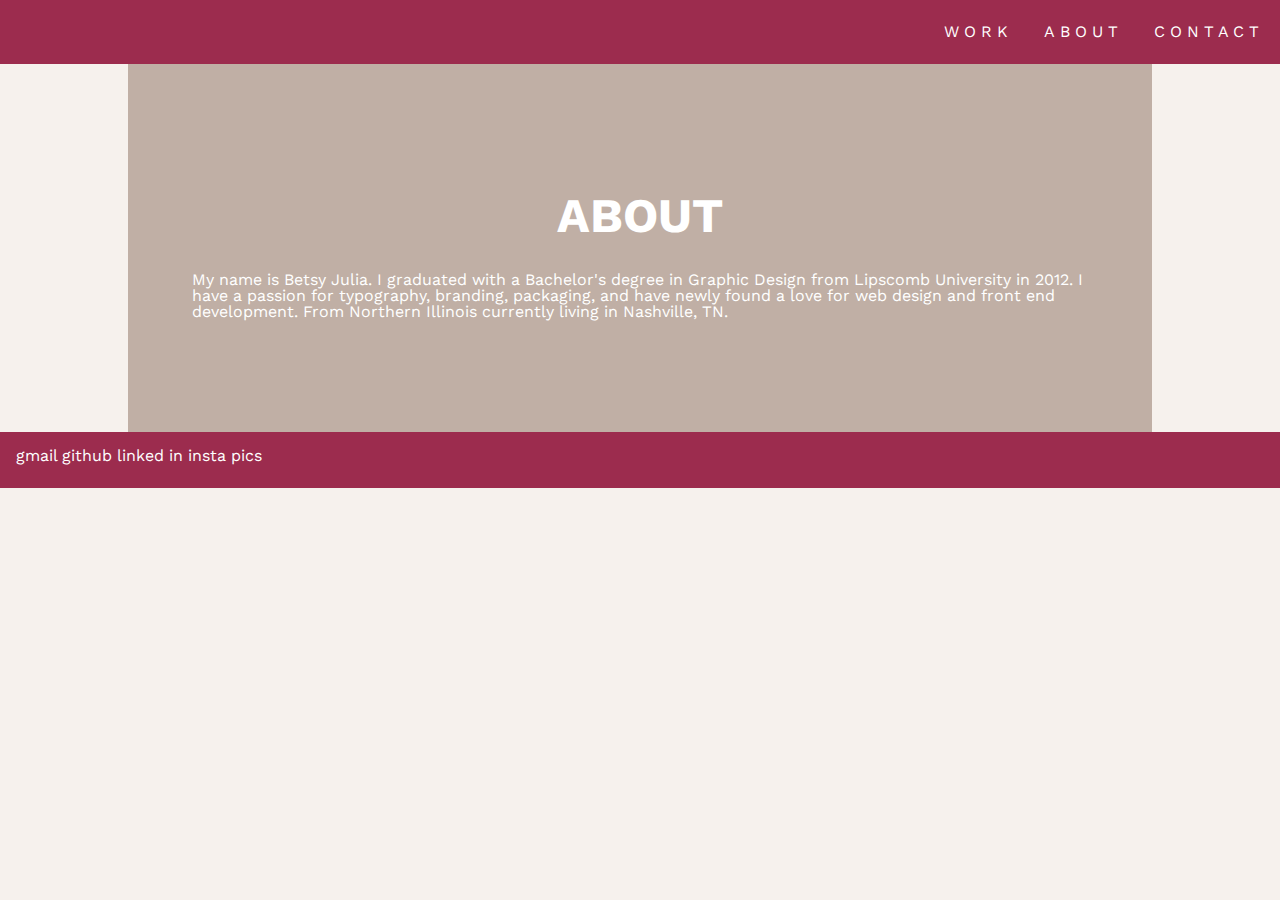
==== about.html @ c7a8be78 "first commit" ====
<!DOCTYPE html>
<html>
<head>
	<meta name="viewport" content="width=device-width, initial-scale=1.0">
	<title>Betsy Julia</title>
  <link rel="stylesheet" href="reset.css">
	<link rel="stylesheet" href="styles.css">
  <link href='https://fonts.googleapis.com/css?family=Work+Sans:300,700' rel='stylesheet' type='text/css'>
</head>
<body>
	 <nav class="main_nav">
      <a href="work.html">Work</a>
      <a href="about.html">About</a>
      <a href="contact.html">Contact</a>
  </nav>
  <div class="wrapper">
    <h1>About</h1>
      <p>My name is Betsy Julia. I graduated with a Bachelor's degree in Graphic Design from Lipscomb University in 2012. I have a passion for typography, branding, packaging, and have newly found a love for web design and front end development. From Northern Illinois currently living in Nashville, TN.</p>
  </div>
</body>
 <footer class="main-footer">
		<span>gmail github linked in insta pics </span>
	</footer>
</html>
---- styles.css ----
body {
 font-family: 'Work Sans', sans-serif;
 background-color: #f6f1ed;
}

.wrapper {
  margin-left: 8em;
  margin-right: 8em;
  padding-top: 5em;
  padding-bottom: 5em;
  background-color: #c0afa5;
}

h1 {
  font-size: 3em;
  text-align: center;
  margin-top: 1em;
  color: white;
  font-weight: 700;
  text-transform: uppercase;
  outline: #bfbfbf;
  }

p {
  margin: 1em 3em 1em 3em;
  padding: 1em;
  color: white;
}

.main_nav {
  display: flex;
  justify-content: flex-end;
  align-items: center;
  background-color: #9C2C4E;
  width: 100%;
  height: 4em;
  }

.main_nav a {
  margin:0 1em 0 1em;
  color: white;
  text-transform: uppercase;
  text-decoration: none;
  -webkit-transition-duration: 0.4s; /* Safari */
   transition-duration: 0.4s;
  letter-spacing: .3em;
}

.main_nav a:hover {
  color: #FF667F;
}

h2 {
 font-size: 1.25em;
  text-align: center;
  margin: 5em 2em 1.5em 2em;
  color: white;
}


.contact_list {
  display: flex;
  justify-content: center;
  align-items: flex-start;
}

.contact_list a {
  margin: -.5em 2em 1em 2em;
  text-decoration: none;
  text-transform: uppercase;
  font-weight: 700;
  color: #9C2C4E;
  -webkit-transition-duration: 0.4s; /* Safari */
   transition-duration: 0.4s;
}

.contact_list a:hover {
   color: #FF667F;
}

.button_wrapper {
  text-align: center;
  }

.button {
   padding: 15px 32px;
   text-align: center;
   text-decoration: none;
   display: inline-block;
   background-color: transparent;
   color: #4C0041;
   border: 2px solid #4C0041;
   border-radius: 8px;
   -webkit-transition-duration: 0.4s; /* Safari */
   transition-duration: 0.4s;
   margin-top: 1em;
   margin-bottom: 2em;
   width: 5em;
   position: inherit;
   text-transform: uppercase;
}

.button:hover {
    background-color: #4C0041;
    color: white;
}

.main-footer {
  background-color: #9C2C4E;
  width: 100%;
  height: 2.5em;
  color: white;
  padding-top: 1em;
  padding-left: 1em;
  ]




/*
 * Keyframes
 */

@keyframes fadeIn {
  0% {
    opacity: 0;
  }

  100% {
    opacity: 1;
  }
}

@keyframes fadeInUp {
  0% {
    opacity: 0;
    transform: translate3d(0, 100%, 0);
  }

  100% {
    opacity: 1;
    transform: none;
  }
}

@keyframes fadeInRight {
  0% {
    opacity: 0;
    transform: translate3d(100%, 0, 0);
  }

  100% {
    opacity: 1;
    transform: none;
  }
}

}

/*
 * CSS Page Transitions
 * Don't forget to add vendor prefixes!
 */
.m-scene {
  /** Basic styles for an animated element */
  .scene_element {
    animation-duration: 0.25s;
    transition-timing-function: ease-in;
    animation-fill-mode: both;

  }

  /** An element that fades in */
  .scene_element--fadein {
    animation-name: fadeIn;
  }

  /** An element that fades in and slides up */
  .scene_element--fadeinup {
    animation-name: fadeInUp;
  }

  /** An element that fades in and slides from the right */
  .scene_element--fadeinright {
    animation-name: fadeInRight;
  }
}
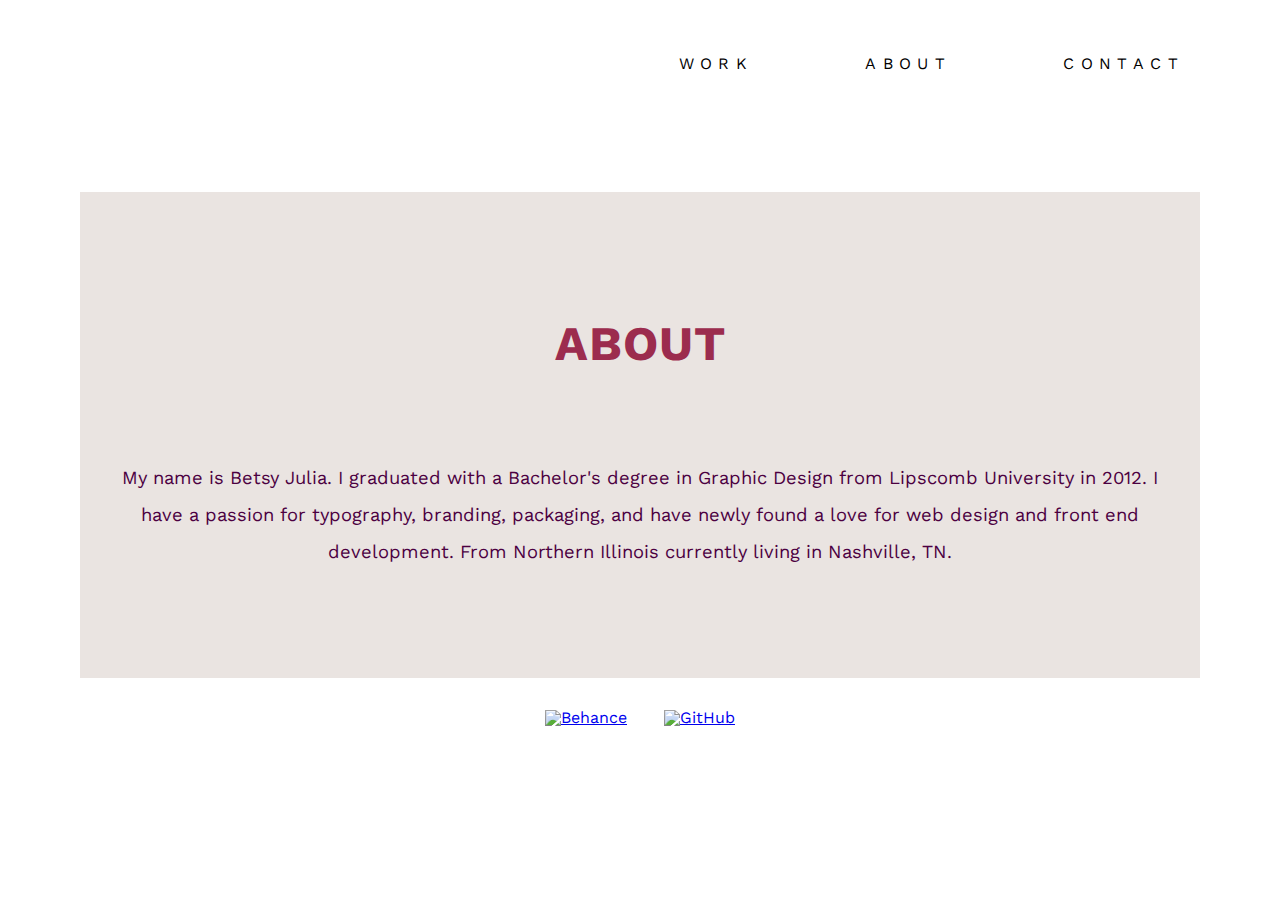
==== commit 517f6a6e: "Added social media icons and changed over flow to hide white space in right margin." ====
--- a/about.html
+++ b/about.html
@@ -2,7 +2,7 @@
 <html>
 <head>
 	<meta name="viewport" content="width=device-width, initial-scale=1.0">
-	<title>Betsy Julia</title>
+	<title>Betsy Julia | About</title>
   <link rel="stylesheet" href="reset.css">
 	<link rel="stylesheet" href="styles.css">
   <link href='https://fonts.googleapis.com/css?family=Work+Sans:300,700' rel='stylesheet' type='text/css'>
@@ -10,15 +10,19 @@
 <body>
 	 <nav class="main_nav">
       <a href="work.html">Work</a>
-      <a href="about.html">About</a>
+      <a href="about.html" class="phone_button">About</a>
       <a href="contact.html">Contact</a>
   </nav>
   <div class="wrapper">
     <h1>About</h1>
-      <p>My name is Betsy Julia. I graduated with a Bachelor's degree in Graphic Design from Lipscomb University in 2012. I have a passion for typography, branding, packaging, and have newly found a love for web design and front end development. From Northern Illinois currently living in Nashville, TN.</p>
+      <h2>My name is Betsy Julia. I graduated with a Bachelor's degree in Graphic Design from Lipscomb University in 2012. I have a passion for typography, branding, packaging, and have newly found a love for web design and front end development. From Northern Illinois currently living in Nashville, TN.</h2>
   </div>
 </body>
  <footer class="main-footer">
-		<span>gmail github linked in insta pics </span>
+		  <footer class="main-footer">
+		<a href="https://secureus33.sgcpanel.com:2083/cpsess2561419348/viewer/home%2fbetsyjul%2fpublic_html%2fimages/In-Black-121px-TM.png" alt="LinkedIn" class="icon"></a>
+   <a href="https://www.behance.net/BQuinn9"><img src="https://secureus33.sgcpanel.com:2083/cpsess7130654800/viewer/home%2fbetsyjul%2fpublic_html%2fimages/behance-logo-button.png" alt="Behance" class="icon"></a>
+   <a href="https://github.com/betsyq9"><img src="https://secureus33.sgcpanel.com:2083/cpsess7130654800/viewer/home%2fbetsyjul%2fpublic_html%2fimages/GitHub_Logo.png" alt="GitHub" class="icon"></a>
+   <a href="https://secureus33.sgcpanel.com:2083/cpsess2561419348/viewer/home%2fbetsyjul%2fpublic_html%2fimages/glyph-logo_May2016.png" alt="Instagram" class="icon"></a>
 	</footer>
 </html>
--- a/styles.css
+++ b/styles.css
@@ -1,62 +1,80 @@
+html {
+  overflow-x: hidden;
+}
+
 body {
  font-family: 'Work Sans', sans-serif;
- background-color: #f6f1ed;
+ background-color: white;
+ margin: 0;
+ padding: 0;
 }
 
 .wrapper {
-  margin-left: 8em;
-  margin-right: 8em;
+  margin: 1em 5em 1em 5em;
   padding-top: 5em;
   padding-bottom: 5em;
-  background-color: #c0afa5;
+  background-color: #eae4e1;
 }
 
 h1 {
   font-size: 3em;
   text-align: center;
   margin-top: 1em;
-  color: white;
+  color: #9C2C4E;
   font-weight: 700;
   text-transform: uppercase;
   outline: #bfbfbf;
+  letter-spacing: 1px;
   }
 
 p {
   margin: 1em 3em 1em 3em;
   padding: 1em;
-  color: white;
+  color: #4C0041;
 }
 
 .main_nav {
   display: flex;
   justify-content: flex-end;
   align-items: center;
-  background-color: #9C2C4E;
+  background-color: white;
+  padding: 2em 0 5em 0;
   width: 100%;
   height: 4em;
   }
 
 .main_nav a {
-  margin:0 1em 0 1em;
-  color: white;
+  margin-right: 5em;
+  color: black;
   text-transform: uppercase;
   text-decoration: none;
-  -webkit-transition-duration: 0.4s; /* Safari */
-   transition-duration: 0.4s;
-  letter-spacing: .3em;
+  -webkit-transition-duration: 0.5s; /* Safari */
+   transition-duration: 0.5s;
+  letter-spacing: .4em;
+  font-size: 1em;
+  padding: 1em;
 }
 
 .main_nav a:hover {
-  color: #FF667F;
-}
+  background: #4C0041; /* For browsers that do not support gradients */
+  background: -webkit-linear-gradient(left top, #4C0041, #9C2C4E); /* For Safari 5.1 to 6.0 */
+  background: -o-linear-gradient(bottom right, #4C0041, #9C2C4E); /* For Opera 11.1 to 12.0 */
+  background: -moz-linear-gradient(bottom right, #4C0041, #9C2C4E); /* For Firefox 3.6 to 15 */
+  background-color: linear-gradient(to bottom right, #FF667F, #9C2C4E); /* Standard syntax */
+  color: white;
+  padding: 1em;
+  border-radius: 4px;
+  transition: 0.5s ease;
+  }
+
 
 h2 {
- font-size: 1.25em;
+ font-size: 1.15em;
   text-align: center;
   margin: 5em 2em 1.5em 2em;
-  color: white;
-}
-
+  color: #4C0041;
+  line-height: 2em;
+}
 
 .contact_list {
   display: flex;
@@ -65,7 +83,7 @@
 }
 
 .contact_list a {
-  margin: -.5em 2em 1em 2em;
+  margin: 5em 2em 1em 2em;
   text-decoration: none;
   text-transform: uppercase;
   font-weight: 700;
@@ -88,9 +106,9 @@
    text-decoration: none;
    display: inline-block;
    background-color: transparent;
-   color: #4C0041;
-   border: 2px solid #4C0041;
-   border-radius: 8px;
+   color: #9C2C4E;
+   border: 2px solid #9C2C4E;
+   border-radius: 4px;
    -webkit-transition-duration: 0.4s; /* Safari */
    transition-duration: 0.4s;
    margin-top: 1em;
@@ -101,87 +119,308 @@
 }
 
 .button:hover {
-    background-color: #4C0041;
+    background-color: #9C2C4E;
     color: white;
 }
 
 .main-footer {
-  background-color: #9C2C4E;
-  width: 100%;
-  height: 2.5em;
-  color: white;
-  padding-top: 1em;
-  padding-left: 1em;
-  ]
-
-
-
+  background-color: white;
+  height: 4em;
+  color: black;
+  text-align: center;
+/*  padding: 2em 0 3em 5em;*/
+}
+
+.icon {
+  height: 30px;
+  padding: 1em;
+  padding-bottom: 3em;
+ }
+
+.contact_icons {
+  text-align: center;
+  padding-top: 3em;
+  padding-bottom: -3em;
+}
+
+.work {
+  border: 2px solid #e0d6d2;
+  margin: 3em 1em;
+  padding: 1em;
+  display: flex;
+  justify-content: center;
+  width: 40%;
+  flex-direction: row;
+}
+
+.work_box {
+  margin: 3em 1em;
+  padding: 1em;
+  display: flex;
+  justify-content: center;
+}
+
+.work_header {
+  text-align: left;
+  margin-left: 4em;
+  margin: 0;
+  padding: 0;
+}
+
+.work_menu {
+  display: flex;
+  flex-direction: column;
+  justify-content: center;
+  align-content: flex-start;
+  width: 16em;
+}
+
+.work_menu a {
+  display: flex;
+  text-decoration: none;
+  color: black;
+  padding: .8em;
+  font-size: .95em;
+}
+
+.work_menu a:hover {
+  color: #FF667F;
+}
+
+/*****************Practice**********/
+
+
+  /**************Media Queries***************/
+@media screen and (min-width: 0px) and (max-width: 550px) {
+  body {
+  overflow-x: hidden;
+}
+
+.main_nav {
+    display: flex;
+    align-items: center;
+    flex-direction: column;
+    justify-content: center;
+    margin-top: 6em;
+    height: 0;
+    padding: 3em 0 6em 0;
+    width: 100%;
+    flex-flow: column;
+    }
+
+.main_nav a {
+    display: flex;
+    letter-spacing: .4em;
+    font-size: 1em;
+    justify-content: center;
+    align-items: center;
+    padding: 2em;
+    width: inherit;
+    margin-right: 0em;
+    }
+
+.main_nav a:hover {
+  padding: 2em;
+  width: inherit;
+  background: none;
+  color: #9C2C4E;
+  }
+
+.wrapper {
+  margin: 0em;
+  }
+
+.contact_list {
+  display: flex;
+  flex-direction: column;
+  justify-content: center;
+  align-items: center;
+}
+
+.contact_list a {
+  margin: 0;
+  padding: 1em;
+}
+
+h1 {
+  font-size: 2.3em;
+}
+
+.work {
+  margin: .5em .5em;
+  overflow: hidden;
+  padding: .5em;
+  display: flex;
+  justify-content: center;
+  flex-direction: column;
+  width: 90%;
+  border: none;
+}
+
+.work_box {
+  flex-direction: column;
+
+}
+
+ .phone_button {
+   background: #9C2C4E;
+   color: white;
+  }
+
+
+}
+
+/**************Phone***************/
+
+@media screen and (min-width: 550px) and (max-width: 830px) {
+
+body {
+  overflow-x: hidden;
+}
+
+.main_nav {
+    display: flex;
+    align-items: center;
+    flex-direction: column;
+    justify-content: center;
+    margin-top: 6em;
+    height: 0;
+    padding: 2em 0 4.5em 0;
+    width: 100%;
+    flex-flow: column;
+    }
+
+.main_nav a {
+    display: flex;
+    letter-spacing: .4em;
+    font-size: 1em;
+    justify-content: center;
+    align-items: center;
+    padding: 1.5em;
+    width: inherit;
+    margin-right: 0em;
+    }
+
+.main_nav a:hover {
+  padding: 1.5em;
+  width: inherit;
+  }
+
+.wrapper {
+  margin: 0em;
+  }
+
+.contact_list {
+  display: flex;
+  flex-direction: column;
+  justify-content: center;
+  align-items: center;
+}
+
+.contact_list a {
+  margin: 0;
+  padding: 1em;
+}
+
+h1 {
+  font-size: 2.3em;
+}
+
+.work {
+  margin: 1em 1em;
+  padding: 1em;
+  display: flex;
+  justify-content: center;
+  flex-direction: column;
+  width: 90%;
+}
+
+.work_box {
+  flex-direction: column;
+
+}
+
+
+}
+
+/**************Tablet***************/
+
+@media screen and (min-width: 830px) and (max-width: 1120px) {
+
+
+.main_nav {
+    display: flex;
+    align-items: center;
+    align-content: center;
+    flex-direction: row;
+    justify-content: center;
+    padding: 2em 0 0 0;
+   }
+
+.main_nav a {
+    display: flex;
+    justify-content: center;
+    align-content: space-between;
+    margin: 1em;
+    padding: 1em;
+  }
+
+.main_nav a:hover {
+    padding: 1em;
+  }
+
+.wrapper {
+  margin: 2em;
+  }
+
+  .contact_list {
+  display: flex;
+  flex-direction: column;
+  justify-content: center;
+  align-items: center;
+}
+
+.contact_list a {
+  margin: 0;
+  padding: 1em;
+}
+
+  .work {
+  margin-bottom: 0em;
+  padding: 1em;
+  display: flex;
+  width: 40%;
+  flex-direction: column;
+  width: 40%;
+}
+
+.work_box {
+  display: flex;
+  justify-content: flex-start;
+  flex-wrap: wrap;
+}
 
 /*
- * Keyframes
- */
-
-@keyframes fadeIn {
-  0% {
-    opacity: 0;
-  }
-
-  100% {
-    opacity: 1;
-  }
-}
-
-@keyframes fadeInUp {
-  0% {
-    opacity: 0;
-    transform: translate3d(0, 100%, 0);
-  }
-
-  100% {
-    opacity: 1;
-    transform: none;
-  }
-}
-
-@keyframes fadeInRight {
-  0% {
-    opacity: 0;
-    transform: translate3d(100%, 0, 0);
-  }
-
-  100% {
-    opacity: 1;
-    transform: none;
-  }
-}
-
-}
-
-/*
- * CSS Page Transitions
- * Don't forget to add vendor prefixes!
- */
-.m-scene {
-  /** Basic styles for an animated element */
-  .scene_element {
-    animation-duration: 0.25s;
-    transition-timing-function: ease-in;
-    animation-fill-mode: both;
-
-  }
-
-  /** An element that fades in */
-  .scene_element--fadein {
-    animation-name: fadeIn;
-  }
-
-  /** An element that fades in and slides up */
-  .scene_element--fadeinup {
-    animation-name: fadeInUp;
-  }
-
-  /** An element that fades in and slides from the right */
-  .scene_element--fadeinright {
-    animation-name: fadeInRight;
-  }
-}
+.work_header {
+  text-align: left;
+  margin-left: 4em;
+  margin: 0;
+  padding: 0;
+}
+*/
+
+.work_menu {
+  display: flex;
+  flex-direction: column;
+  justify-content: center;
+  align-content: flex-start;
+  width: 16em;
+}
+
+
+
+
+}
+
+
+ /**********************************/
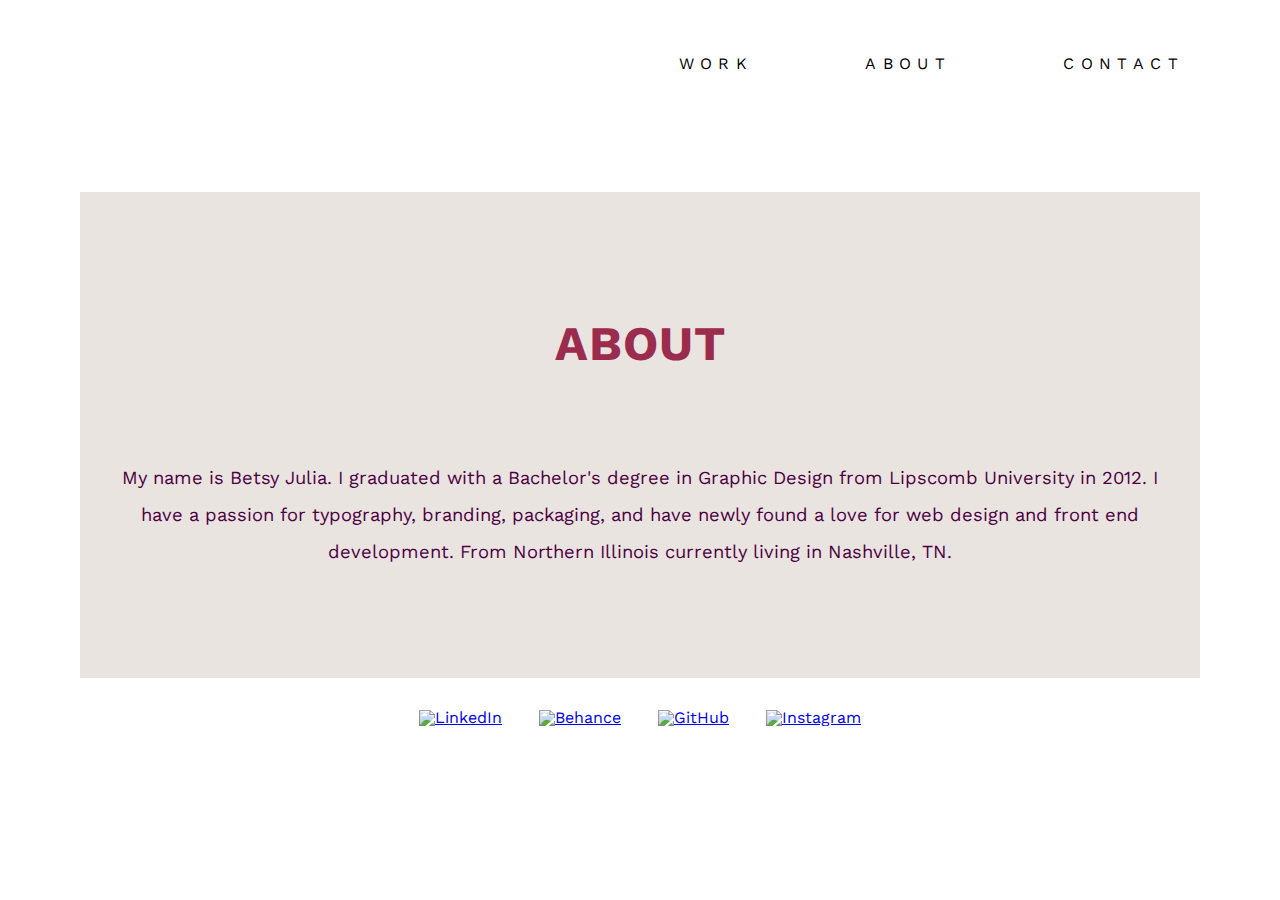
==== commit 5bc33456: "Adding icons to each page and changing media queries" ====
--- a/about.html
+++ b/about.html
@@ -20,9 +20,9 @@
 </body>
  <footer class="main-footer">
 		  <footer class="main-footer">
-		<a href="https://secureus33.sgcpanel.com:2083/cpsess2561419348/viewer/home%2fbetsyjul%2fpublic_html%2fimages/In-Black-121px-TM.png" alt="LinkedIn" class="icon"></a>
-   <a href="https://www.behance.net/BQuinn9"><img src="https://secureus33.sgcpanel.com:2083/cpsess7130654800/viewer/home%2fbetsyjul%2fpublic_html%2fimages/behance-logo-button.png" alt="Behance" class="icon"></a>
-   <a href="https://github.com/betsyq9"><img src="https://secureus33.sgcpanel.com:2083/cpsess7130654800/viewer/home%2fbetsyjul%2fpublic_html%2fimages/GitHub_Logo.png" alt="GitHub" class="icon"></a>
-   <a href="https://secureus33.sgcpanel.com:2083/cpsess2561419348/viewer/home%2fbetsyjul%2fpublic_html%2fimages/glyph-logo_May2016.png" alt="Instagram" class="icon"></a>
+		<a href="https://www.linkedin.com/in/betsyq9"><img src="http://betsyjulia.com/betsyjulia/In-Black-121px-TM.png" alt="LinkedIn" class="icon"></a>
+   <a href="https://www.behance.net/BQuinn9"><img src="http://betsyjulia.com/betsyjulia/behance-logo-button.png" alt="Behance" class="icon"></a>
+   <a href="https://github.com/betsyq9"><img src="http://betsyjulia.com/betsyjulia/GitHub_Logo.png" alt="GitHub" class="icon"></a>
+   <a href="https://www.instagram.com/betsyjulia/"><img src="http://betsyjulia.com/betsyjulia/glyph-logo_May2016.png" alt="Instagram" class="icon"></a>
 	</footer>
 </html>
--- a/styles.css
+++ b/styles.css
@@ -83,7 +83,7 @@
 }
 
 .contact_list a {
-  margin: 5em 2em 1em 2em;
+  margin: 3em 2em 0em 2em;
   text-decoration: none;
   text-transform: uppercase;
   font-weight: 700;
@@ -111,7 +111,6 @@
    border-radius: 4px;
    -webkit-transition-duration: 0.4s; /* Safari */
    transition-duration: 0.4s;
-   margin-top: 1em;
    margin-bottom: 2em;
    width: 5em;
    position: inherit;
@@ -238,8 +237,8 @@
 }
 
 .contact_list a {
-  margin: 0;
-  padding: 1em;
+  margin: -1em 0 -2em 0;
+    padding: .5em;
 }
 
 h1 {
@@ -272,7 +271,7 @@
 
 /**************Phone***************/
 
-@media screen and (min-width: 550px) and (max-width: 830px) {
+@media screen and (min-width: 550px) and (max-width: 800px) {
 
 body {
   overflow-x: hidden;
@@ -310,9 +309,26 @@
   margin: 0em;
   }
 
-.contact_list {
-  display: flex;
-  flex-direction: column;
+
+h1 {
+  font-size: 2.3em;
+}
+
+.work {
+  margin: 1em 1em;
+  padding: 1em;
+  display: flex;
+  justify-content: center;
+  flex-direction: column;
+  width: 90%;
+}
+
+.work_box {
+  flex-direction: column;
+
+}
+   .contact_list {
+  display: flex;
   justify-content: center;
   align-items: center;
 }
@@ -322,30 +338,12 @@
   padding: 1em;
 }
 
-h1 {
-  font-size: 2.3em;
-}
-
-.work {
-  margin: 1em 1em;
-  padding: 1em;
-  display: flex;
-  justify-content: center;
-  flex-direction: column;
-  width: 90%;
-}
-
-.work_box {
-  flex-direction: column;
-
-}
-
 
 }
 
 /**************Tablet***************/
 
-@media screen and (min-width: 830px) and (max-width: 1120px) {
+@media screen and (min-width: 800px) and (max-width: 1120px) {
 
 
 .main_nav {
@@ -375,7 +373,6 @@
 
   .contact_list {
   display: flex;
-  flex-direction: column;
   justify-content: center;
   align-items: center;
 }
@@ -424,3 +421,6 @@
 
 
  /**********************************/
+
+
+  
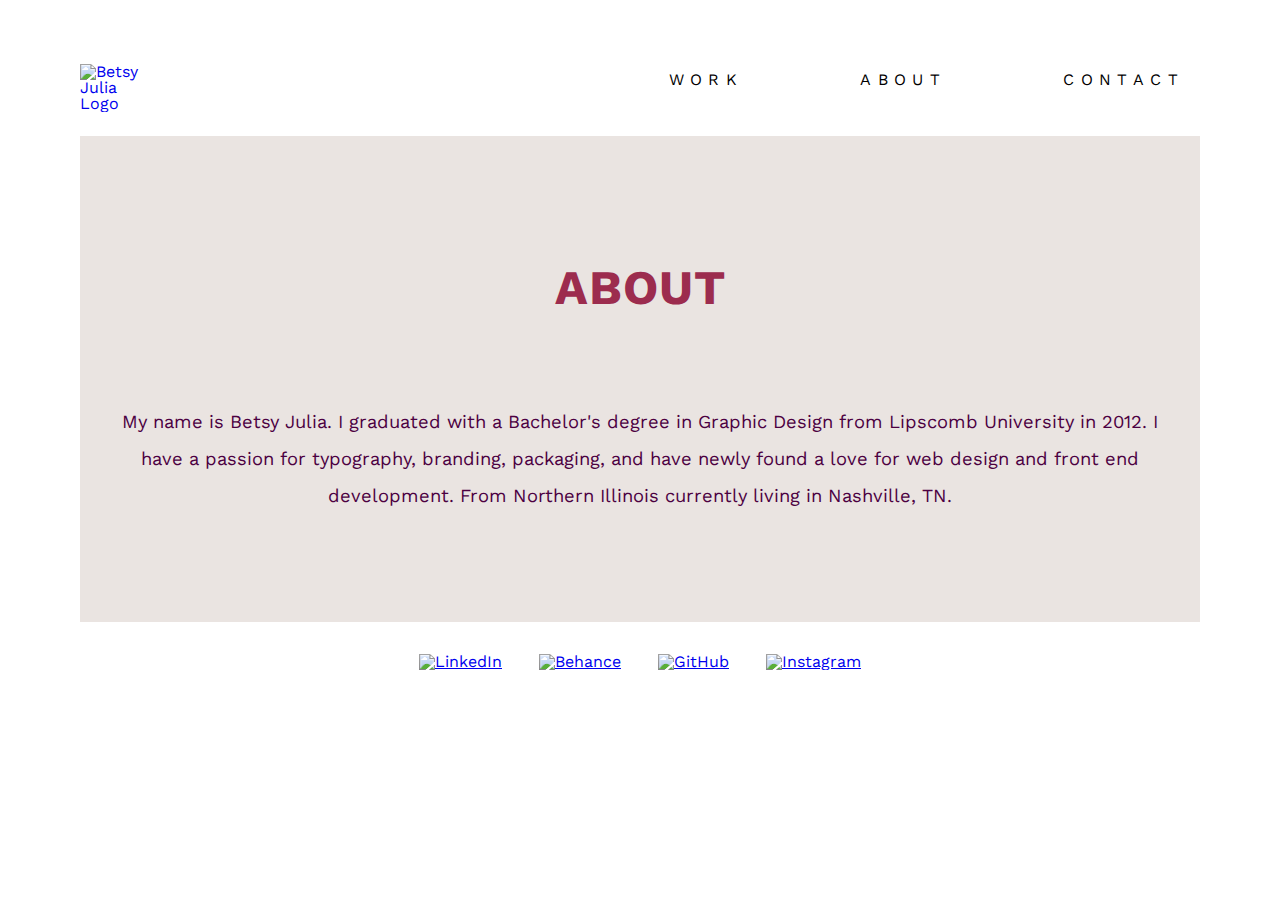
==== commit d9373c93: "Adding logo to nav bar and updating Home Page" ====
--- a/about.html
+++ b/about.html
@@ -8,6 +8,9 @@
   <link href='https://fonts.googleapis.com/css?family=Work+Sans:300,700' rel='stylesheet' type='text/css'>
 </head>
 <body>
+  <div class="nav_logo">
+    <a href="http://www.betsyjulia.com"><img src="http://betsyjulia.com/BJlogored.png" alt="Betsy Julia Logo" class="logo_nav"></a>
+  </div>
 	 <nav class="main_nav">
       <a href="work.html">Work</a>
       <a href="about.html" class="phone_button">About</a>
--- a/styles.css
+++ b/styles.css
@@ -33,18 +33,35 @@
   color: #4C0041;
 }
 
+.nav_logo {
+
+  display: inline-block;
+  float: left;
+  clear: both;
+  margin-top: 4em;
+  margin-left: 5em;
+  margin-bottom: -2.5em;
+ }
+
+
+.nav_logo img {
+  width: 60px;
+  display: inline-block;
+  float: left;
+ }
+
+
 .main_nav {
-  display: flex;
-  justify-content: flex-end;
-  align-items: center;
-  background-color: white;
-  padding: 2em 0 5em 0;
+  display:inline-block;
+  text-align: right;
+  margin-top: -2em;
+  padding: 0;
   width: 100%;
   height: 4em;
   }
 
 .main_nav a {
-  margin-right: 5em;
+  display:inline-block;
   color: black;
   text-transform: uppercase;
   text-decoration: none;
@@ -53,7 +70,9 @@
   letter-spacing: .4em;
   font-size: 1em;
   padding: 1em;
-}
+  margin-right: 5em;
+}
+
 
 .main_nav a:hover {
   background: #4C0041; /* For browsers that do not support gradients */
@@ -189,93 +208,18 @@
 /*****************Practice**********/
 
 
-  /**************Media Queries***************/
+ /**************Media Queries***************/
+
+
 @media screen and (min-width: 0px) and (max-width: 550px) {
   body {
   overflow-x: hidden;
 }
 
-.main_nav {
-    display: flex;
-    align-items: center;
-    flex-direction: column;
-    justify-content: center;
-    margin-top: 6em;
-    height: 0;
-    padding: 3em 0 6em 0;
-    width: 100%;
-    flex-flow: column;
-    }
-
-.main_nav a {
-    display: flex;
-    letter-spacing: .4em;
-    font-size: 1em;
-    justify-content: center;
-    align-items: center;
-    padding: 2em;
-    width: inherit;
-    margin-right: 0em;
-    }
-
-.main_nav a:hover {
-  padding: 2em;
-  width: inherit;
-  background: none;
-  color: #9C2C4E;
-  }
-
-.wrapper {
-  margin: 0em;
-  }
-
-.contact_list {
-  display: flex;
-  flex-direction: column;
-  justify-content: center;
-  align-items: center;
-}
-
-.contact_list a {
-  margin: -1em 0 -2em 0;
-    padding: .5em;
-}
-
-h1 {
-  font-size: 2.3em;
-}
-
-.work {
-  margin: .5em .5em;
-  overflow: hidden;
-  padding: .5em;
-  display: flex;
-  justify-content: center;
-  flex-direction: column;
-  width: 90%;
-  border: none;
-}
-
-.work_box {
-  flex-direction: column;
-
-}
-
- .phone_button {
-   background: #9C2C4E;
-   color: white;
-  }
-
-
-}
-
-/**************Phone***************/
-
-@media screen and (min-width: 550px) and (max-width: 800px) {
-
-body {
-  overflow-x: hidden;
-}
+
+.nav_logo a {
+  display: none;
+ }
 
 .main_nav {
     display: flex;
@@ -305,67 +249,173 @@
   width: inherit;
   }
 
+
 .wrapper {
   margin: 0em;
   }
 
+.contact_list {
+  display: flex;
+  flex-direction: column;
+  justify-content: center;
+  align-items: center;
+}
+
+.contact_list a {
+  margin: -1em 0 -2em 0;
+    padding: .5em;
+}
 
 h1 {
   font-size: 2.3em;
 }
 
 .work {
-  margin: 1em 1em;
-  padding: 1em;
+  margin: .5em .5em;
+  overflow: hidden;
+  padding: .5em;
   display: flex;
   justify-content: center;
   flex-direction: column;
   width: 90%;
+  border: none;
 }
 
 .work_box {
   flex-direction: column;
 
 }
-   .contact_list {
-  display: flex;
-  justify-content: center;
-  align-items: center;
-}
-
-.contact_list a {
-  margin: 0;
-  padding: 1em;
-}
-
-
-}
-
-/**************Tablet***************/
-
-@media screen and (min-width: 800px) and (max-width: 1120px) {
+
+ .phone_button {
+   background: #9C2C4E;
+   color: white;
+  }
+
+
+}
+
+/**************Phone***************/
+
+@media screen and (min-width: 550px) and (max-width: 800px) {
+
+body {
+  overflow-x: hidden;
+}
+
+.nav_logo {
+    display: none;
+  }
 
 
 .main_nav {
     display: flex;
     align-items: center;
-    align-content: center;
-    flex-direction: row;
+    flex-direction: column;
     justify-content: center;
-    padding: 2em 0 0 0;
-   }
+    margin-top: 6em;
+    height: 0;
+    padding: 2em 0 4.5em 0;
+    width: 100%;
+    flex-flow: column;
+    }
 
 .main_nav a {
     display: flex;
+    letter-spacing: .4em;
+    font-size: 1em;
     justify-content: center;
-    align-content: space-between;
-    margin: 1em;
-    padding: 1em;
-  }
+    align-items: center;
+    padding: 1.5em;
+    width: inherit;
+    margin-right: 0em;
+    }
 
 .main_nav a:hover {
-    padding: 1em;
-  }
+  padding: 1.5em;
+  width: inherit;
+  }
+
+.wrapper {
+  margin: 0em;
+  }
+
+
+h1 {
+  font-size: 2.3em;
+}
+
+.work {
+  margin: 1em 1em;
+  padding: 1em;
+  display: flex;
+  justify-content: center;
+  flex-direction: column;
+  width: 90%;
+}
+
+.work_box {
+  flex-direction: column;
+
+}
+   .contact_list {
+  display: flex;
+  justify-content: center;
+  align-items: center;
+}
+
+.contact_list a {
+  margin: 0;
+  padding: 1em;
+}
+
+
+}
+
+/**************Tablet***************/
+
+@media screen and (min-width: 800px) and (max-width: 1120px) {
+
+
+
+.nav_logo {
+  height: 4em;
+  display: inline-block;
+  float: left;
+  clear: both;
+  margin-top: 4em;
+  margin-left: 5em;
+  margin-bottom: -2.5em;
+ }
+
+
+.nav_logo img {
+  width: 60px;
+  display: inline-block;
+  float: left;
+ }
+
+
+.main_nav {
+  display:inline-block;
+  text-align: right;
+  margin-top: -2em;
+  padding: 0;
+  width: 100%;
+  height: 4em;
+  }
+
+.main_nav a {
+  display:inline-block;
+  color: black;
+  text-transform: uppercase;
+  text-decoration: none;
+  -webkit-transition-duration: 0.5s; /* Safari */
+   transition-duration: 0.5s;
+  letter-spacing: .4em;
+  font-size: 1em;
+  padding: 1em;
+  margin-right: 5em;
+}
 
 .wrapper {
   margin: 2em;
@@ -420,7 +470,4 @@
 }
 
 
- /**********************************/
-
-
-  
+ /**********************************/ 
